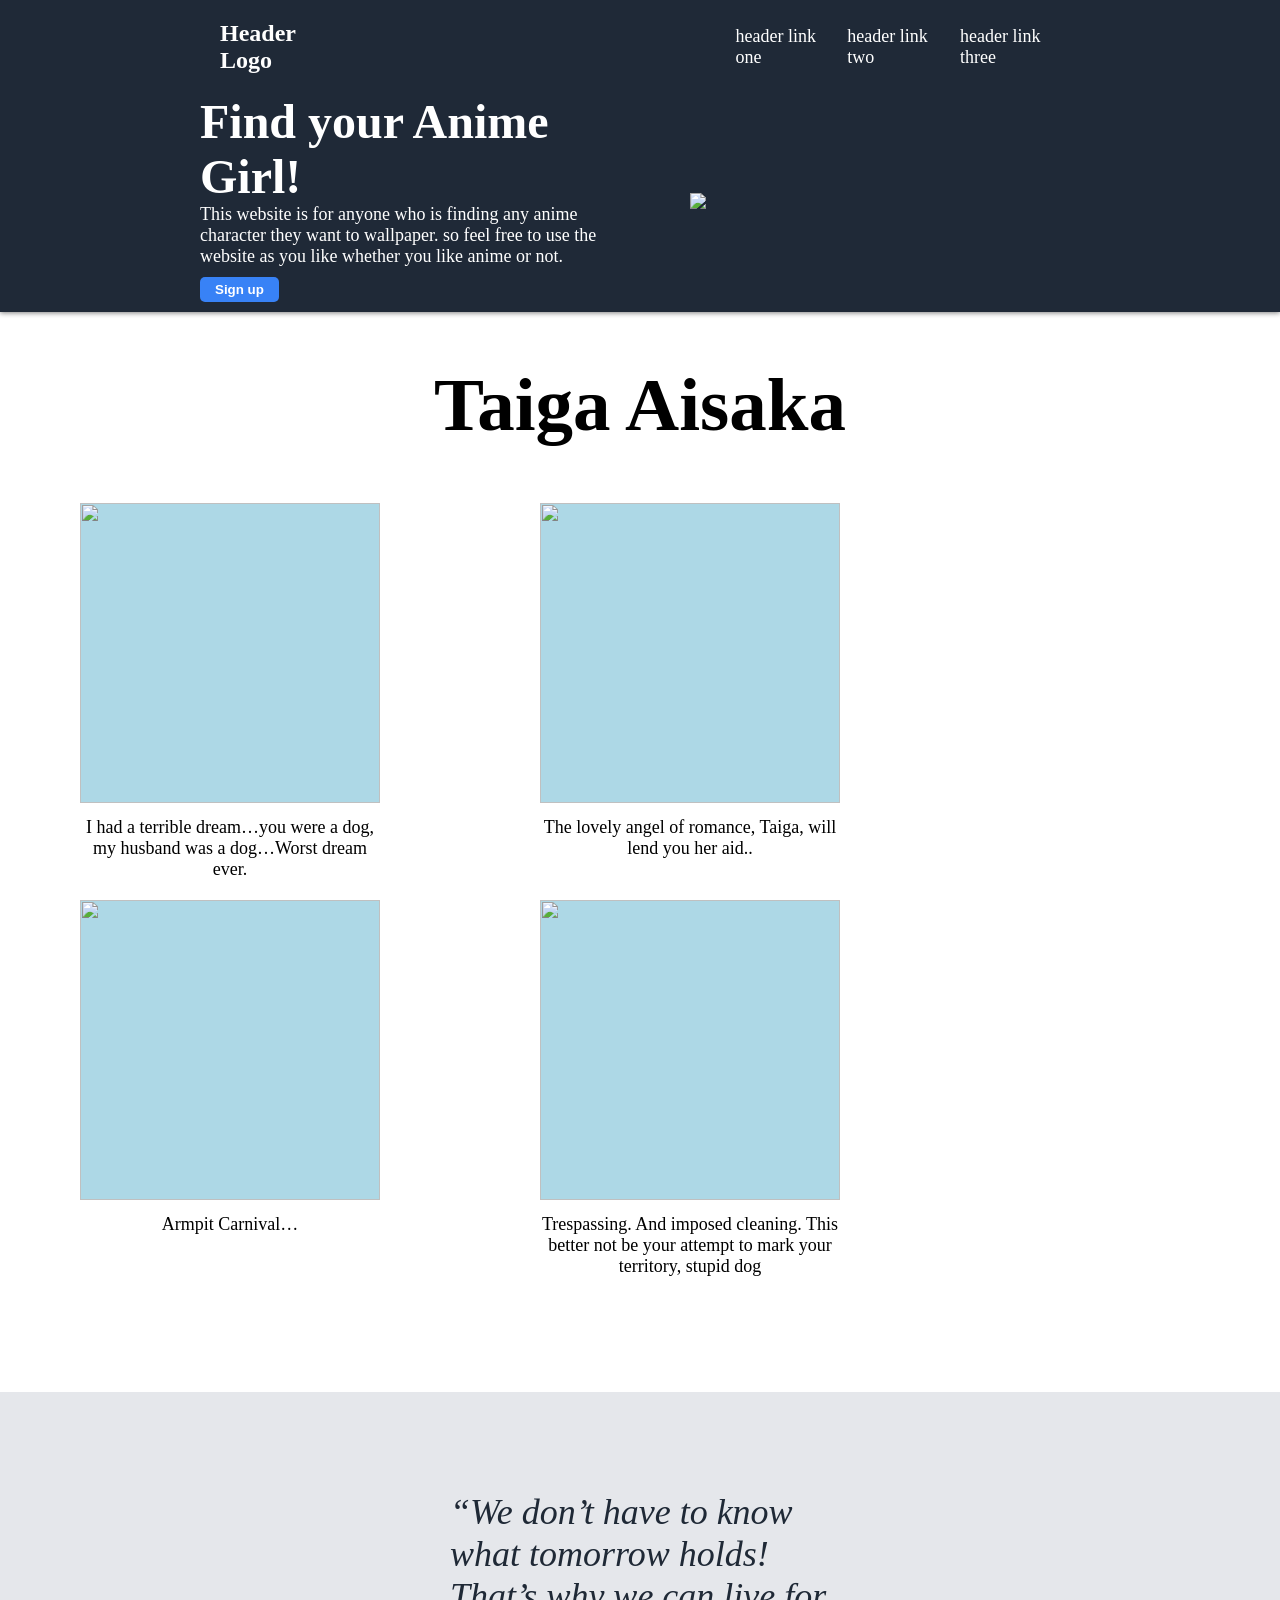
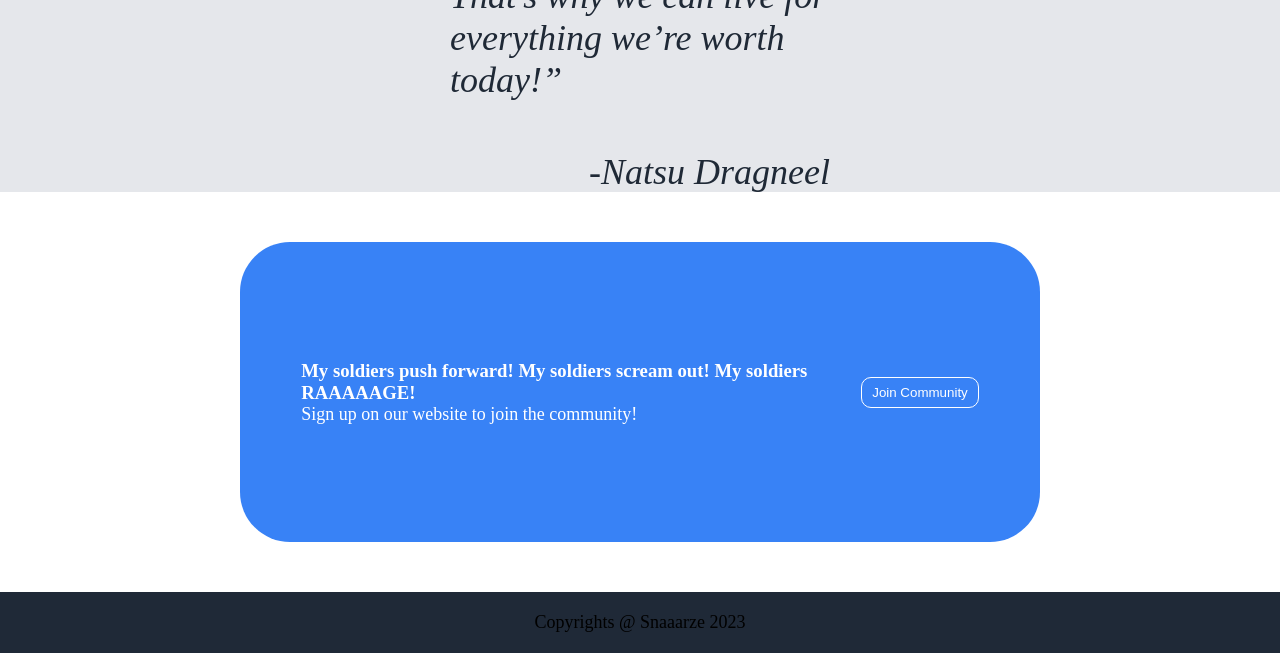
==== Lading-Page.html @ 6e3dabc4 "Added to respository" ====
<!DOCTYPE html>
<html lang="en">
    <head>
        <meta charset="UTF-8">
        <meta name="viewport" content="width=device-width, initial-scale=1.0">
        <title>Document</title>
        <link rel="stylesheet" href="./style.css">
    </head>
    <body>
        <div class="top-content-container">
            <div class="nav-container">
                <div class="left-nav">
                    <a class="logo" href="">Header Logo</a>
                </div>
                <div class="right-nav">
                    <a href="">
                        header link one
                    </a>
                    <a href="">
                        header link two
                    </a>
                    <a href="">
                        header link three
                    </a>
                </div>
            </div>
            <div class="top-content">
                <div class="top-left-content">
                    <h1 class="Intro-heading">Find your Anime Girl!</h1>
                    <p class="Intro-Paragraph">
                        This website is for anyone who is finding
                        any anime character they want to wallpaper.
                        so feel free to use the website as you like whether
                        you like anime or not.
                    </p>
                    <button class="signUp-btn">
                        Sign up
                    </button>
                </div>
                <div class="top-right-content">
                    <img class="images" src="/images/anime.png">
                </div>
            </div>
        </div>
        <div class="second-content">
            <h1 class="Name">
                Taiga Aisaka
            </h1>
            <div class ="picture-card-container">
                <div class="picture-card-content">
                    <img class="picture-card" src="/images/shy.png">
                    <p class="info" style="color: black;">I had a terrible dream…you were a dog, my husband was a dog…Worst dream ever.</p>
                </div>
                <div class="picture-card-content">
                    <img class="picture-card" src="/images/happy.png">
                    <p class="info" style="color: black;">The lovely angel of romance, Taiga, will lend you her aid..</p>
                </div>
                <div class="picture-card-content">
                    <img class="picture-card" src="/images/suprise.png">
                    <p class="info" style="color: black;">Armpit Carnival…</p>
                </div>
                <div class="picture-card-content">
                    <img class="picture-card" src="/images/mad.png">
                    <p class="info" style="color: black;">
                        Trespassing. And imposed cleaning. This better not be your attempt to mark your territory, stupid dog
                    </p>
                </div>
            </div>
        </div>
        <div class="third-section-container">
                <p class="qoutes">“We don’t have to know what tomorrow holds! That’s why we can live for everything we’re worth today!” </p>
                <p class="qoutes-author">-Natsu Dragneel</p>
        </div>
        <div class="fourth-section-container">
            <div class="signUp-container">
                <div class="left-signUp">
                    <h3 class="text">
                        My soldiers push forward! My soldiers scream out! My soldiers RAAAAAGE!
                     </h3>
                    <p class="signUp-text">
                    Sign up on our website to join the community!
                    </p>
                </div>
                <div class="right-signUp">   
                    <button class="join-btn">
                        Join Community
                    </button>
                </div>
            </div>
        </div>
        <div class="footer">
            <p class="owner-rights">Copyrights @ Snaaarze 2023</p>
        </div>
    </body>
</html>
---- style.css ----
*{
    padding: 0;
    margin: 0;
    box-sizing: border-box;
}
.top-content-container {
    display: flex;
    flex-direction: column;
    background-color: #1f2937;
    box-shadow: 0px 1px 5px gray;
}


.logo {
    font-weight: 800;
    font-size: 24px;
    color: f9faf8;
}

.nav-container {
    display: flex;
    justify-content: space-between;
    align-items: center;
}

.right-nav , .left-nav a {
    display: flex;
    gap: 20px;
    margin: 0 200px;
    padding : 20px;
}

.images {
    height: 600px;
    margin-left: 50px;
}

div > a, p{
    color: white;
    text-decoration: none;
    font-size: 18px;
}

.top-content {
    display: flex;
    justify-content: center;
    align-items: center;
    margin : 0 200px
}
.top-left-content, .top-right-content {
    flex: 1;
}

.Intro-heading, .Intro-paragraph {
    color : white;
    flex: 0 1 500px;
}

.Intro-heading{
    font-size: 48px;
    font-weight: 800;
}


.signUp-btn {
    background-color: #3882f6;
    border: none;
    border-radius: 5px;
    color: white;
    font-weight: 800;
    padding: 5px 15px;
    margin : 10px 0px
}

/* Second Page */

.second-content {
    display: flex;
    flex-direction: column;
    justify-content: center;
    align-items: center;
    margin-bottom: 100px;
}
.Name {
    color: black;
    text-align: center;
    margin: 50px auto;
    font-size: 75px;
}

.picture-card-container {
    display: flex;
    flex-wrap: wrap;
    
}

.picture-card-content {
    width: 300px;
    margin: 5px 80px;
}


.picture-card {
    width: 300px;
    height: 300px;
    background-color: lightblue;
}

.info{
    width: 300px;
    text-align: center;
    padding: 10px 0px;
}

/* third section of the page */

.third-section-container {
    background-color:  #e5e7eb;
    height: 400px;
    display: flex ;
    flex-direction: column;
    justify-content: center;
}

.qoutes {
    color: black;
    font-size: 48px;
    padding-top: 100px;

}

.qoutes-author {
    text-align: end;
    color: black;
    font-size: 48px;
    padding-top: 50px;

}

.qoutes,.qoutes-author {
    margin: 0px 450px;
    color: #1f2936;
    font-size: 36px;
    font-style: italic;
    font-weight: light;
}

/* Fourth Section */
.fourth-section-container{
    display: flex;
    justify-content: center;
    align-items: center;
}
.signUp-container{
    border-radius: 50px;
    display: flex;
    justify-content: center;
    align-items: center;
    width: 800px;
    height: 300px;
    background-color:#3882f6 ;
    margin : 50px 150px
}

.left-signUp {
    width: 70%;
}

.text {
    text-align: start;
    
}

.text, .signUp-text {
    color: white;
}

.join-btn {
    padding: 7px 10px;
    border: 1px solid white;
    border-radius: 10px;
    background-color:#3882f6 ;
    color: white;
}

/* fifth Section */

.footer {
    display: flex;
    align-items: center;
    justify-content: center;
    padding : 10px auto;
    background-color: #1f2937;
}

.owner-rights {
    color: black;
    padding: 20px 200px;
}
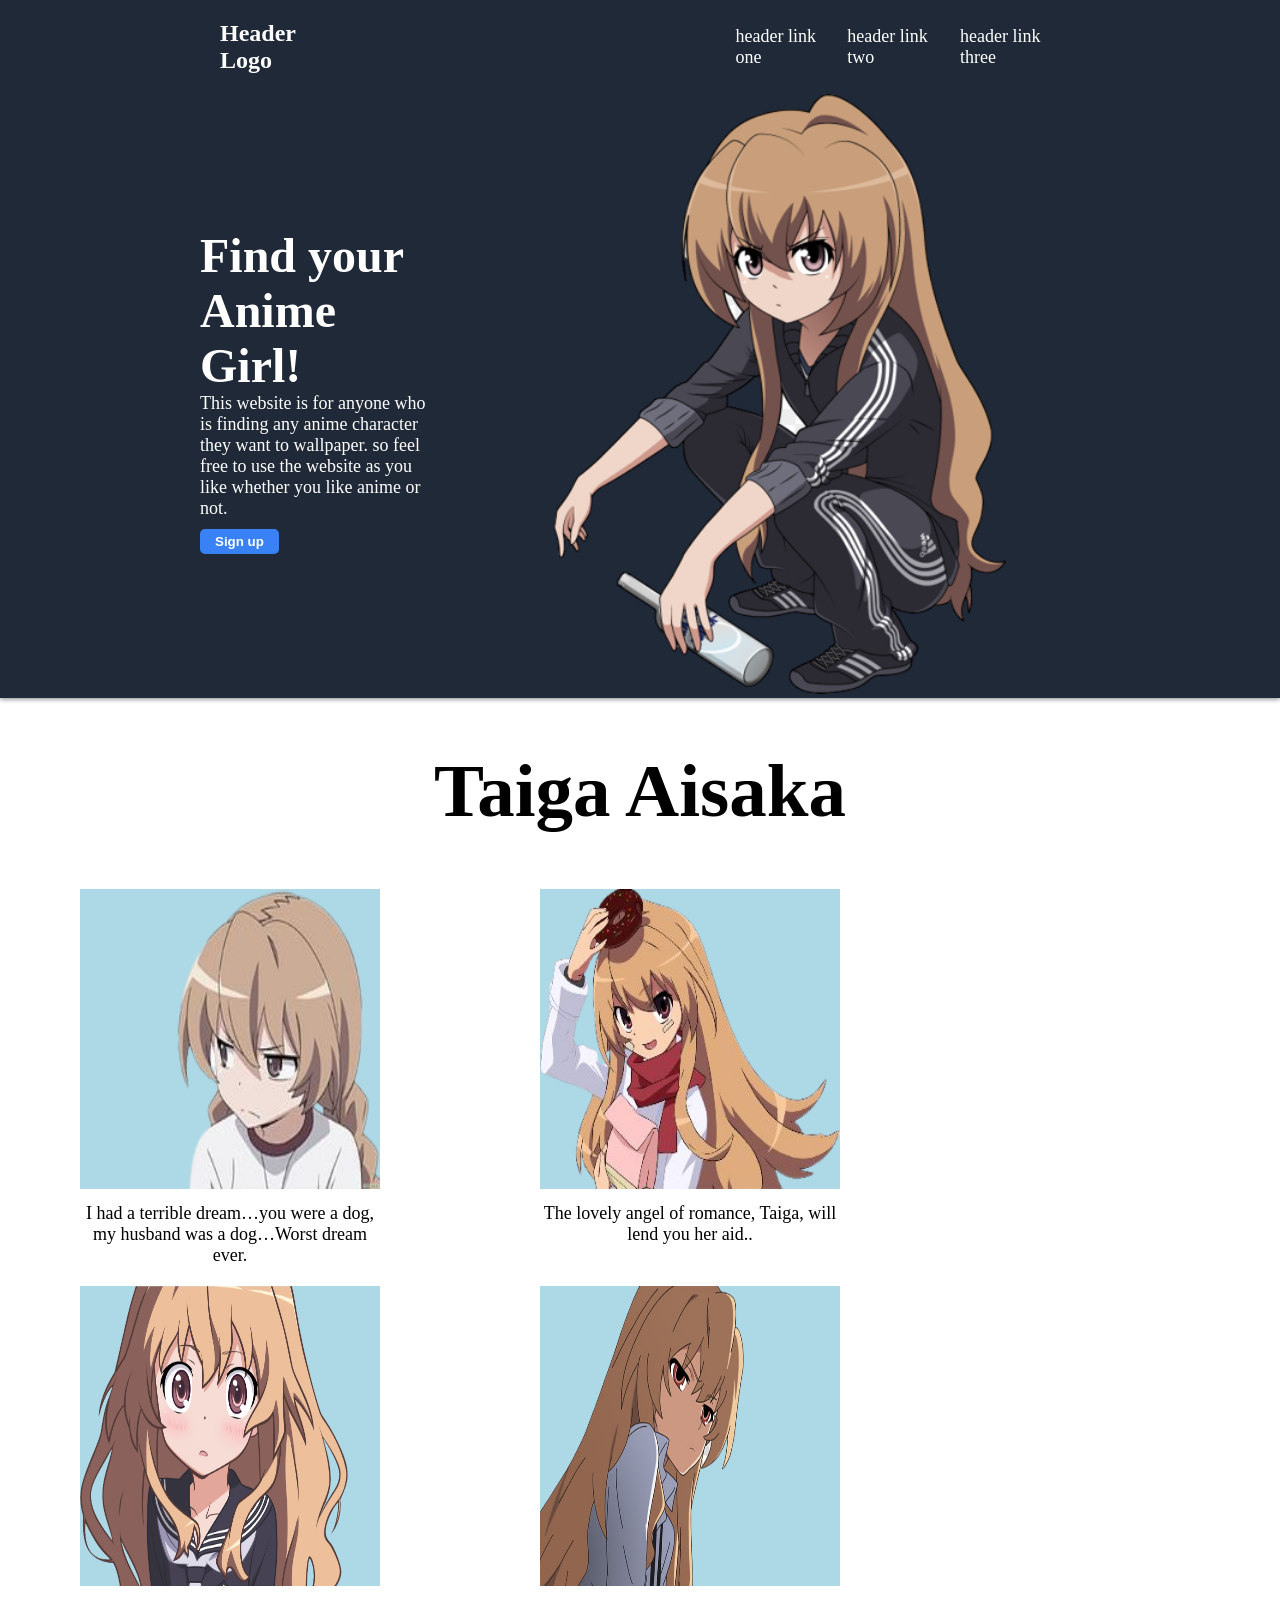
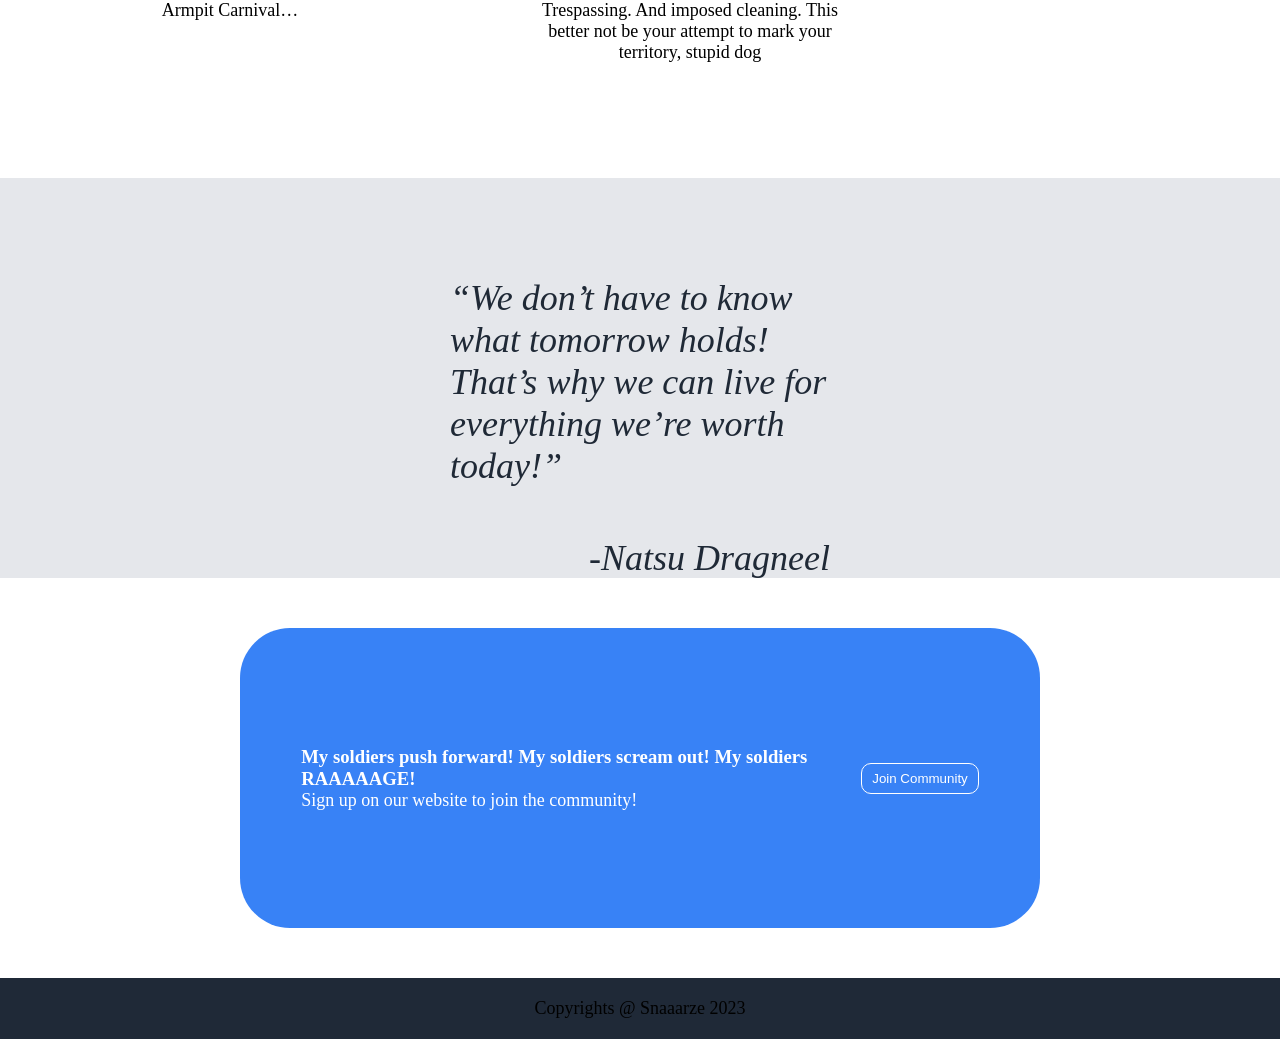
==== commit bace4886: "Fixed no Images onpage" ====
--- a/Lading-Page.html
+++ b/Lading-Page.html
@@ -38,7 +38,7 @@
                     </button>
                 </div>
                 <div class="top-right-content">
-                    <img class="images" src="/images/anime.png">
+                    <img class="images" src="./images/anime.png">
                 </div>
             </div>
         </div>
@@ -48,19 +48,19 @@
             </h1>
             <div class ="picture-card-container">
                 <div class="picture-card-content">
-                    <img class="picture-card" src="/images/shy.png">
+                    <img class="picture-card" src="./images/shy.png">
                     <p class="info" style="color: black;">I had a terrible dream…you were a dog, my husband was a dog…Worst dream ever.</p>
                 </div>
                 <div class="picture-card-content">
-                    <img class="picture-card" src="/images/happy.png">
+                    <img class="picture-card" src="./images/happy.png">
                     <p class="info" style="color: black;">The lovely angel of romance, Taiga, will lend you her aid..</p>
                 </div>
                 <div class="picture-card-content">
-                    <img class="picture-card" src="/images/suprise.png">
+                    <img class="picture-card" src="./images/suprise.png">
                     <p class="info" style="color: black;">Armpit Carnival…</p>
                 </div>
                 <div class="picture-card-content">
-                    <img class="picture-card" src="/images/mad.png">
+                    <img class="picture-card" src="./images/mad.png">
                     <p class="info" style="color: black;">
                         Trespassing. And imposed cleaning. This better not be your attempt to mark your territory, stupid dog
                     </p>
